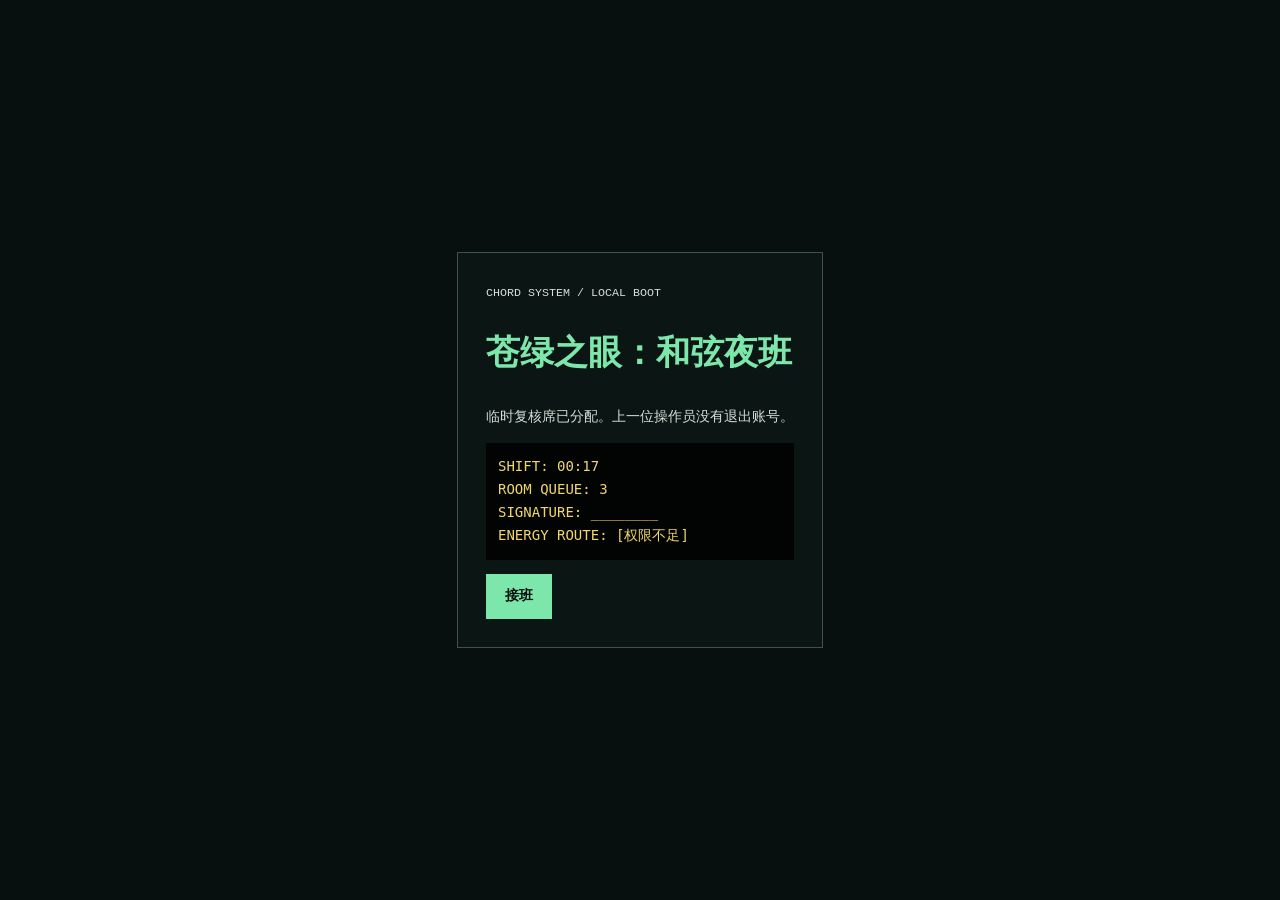
==== night-shift/index.html @ 9d4cd27d "Add Cloak crossover night shift prologue" ====
<!doctype html>
<html lang="zh-CN">
<head>
  <meta charset="UTF-8">
  <meta name="viewport" content="width=device-width,initial-scale=1">
  <meta name="theme-color" content="#071412">
  <title>苍绿之眼：和弦夜班</title>
  <link rel="stylesheet" href="styles.css">
</head>
<body>
  <main id="app" aria-live="polite"></main>
  <script src="game.js"></script>
</body>
</html>
---- night-shift/styles.css ----
:root { --ink:#d6ded7; --muted:#83948b; --line:#40534b; --green:#7de6aa; --yellow:#f1d66c; --pink:#ec75a9; --red:#d86c6c; }
* { box-sizing:border-box; }
html,body { margin:0; min-height:100%; background:#07100f; color:var(--ink); font:14px/1.65 "Courier New","SimSun",monospace; letter-spacing:0; }
button,input { font:inherit; }
button { cursor:pointer; }
.shell { min-height:100vh; display:grid; grid-template-rows:auto 1fr auto; background:linear-gradient(rgba(5,16,14,.88),rgba(5,16,14,.95)),url("https://kuthorx.github.io/images/story_of_cloak/%E5%95%86%E5%BE%B5_A.webp") center/cover fixed; }
.topbar { display:flex; align-items:center; gap:18px; min-height:62px; padding:10px 20px; background:rgba(7,16,15,.94); border-bottom:1px solid var(--line); }
.brand { margin-right:auto; }
.brand b { display:block; color:var(--green); font-size:17px; }
.brand small,.top-meta { color:var(--muted); }
.clock { color:var(--yellow); font-size:18px; }
.workspace { display:grid; grid-template-columns:230px minmax(0,1fr); min-height:0; }
.sidebar { padding:18px 12px; background:rgba(12,23,20,.95); border-right:1px solid var(--line); }
.case-title { padding:0 8px 16px; border-bottom:1px solid var(--line); }
.case-title small { color:var(--pink); }
.case-title h1 { margin:4px 0 0; font-size:18px; }
.nav { display:grid; gap:5px; margin-top:14px; }
.nav button { padding:9px 10px; background:transparent; color:var(--muted); border:0; border-left:3px solid transparent; text-align:left; }
.nav button:hover,.nav button.active { color:var(--ink); background:#1b2b27; border-left-color:var(--green); }
.content { min-width:0; padding:26px clamp(18px,4vw,54px); background:rgba(7,16,15,.82); overflow:auto; }
.content-inner { max-width:980px; }
.section-head { margin:0 0 22px; padding-bottom:12px; border-bottom:1px solid var(--line); color:var(--green); font-size:22px; }
.document { margin:0 0 18px; padding:18px 20px; background:#d9d6bf; color:#24251f; border:1px solid #8a8978; box-shadow:4px 4px 0 #050908; }
.document.dark { background:#101817; color:var(--ink); border-color:var(--line); }
.document h2,.document h3 { margin-top:0; font-size:16px; }
.document .meta { color:#625f52; font-size:12px; }
.document.dark .meta { color:var(--muted); }
.document ol { padding-left:22px; }
.document li { margin:8px 0; }
.stamp { display:inline-block; padding:4px 8px; color:#8a1d25; border:2px solid #8a1d25; transform:rotate(-2deg); }
.log { padding:14px; background:#030706; color:#9deaba; border:1px solid #2b443a; white-space:pre-wrap; overflow-wrap:anywhere; }
.evidence-tabs { display:flex; flex-wrap:wrap; gap:6px; margin-bottom:16px; }
.evidence-tabs button,.action { padding:8px 12px; background:#182522; color:var(--ink); border:1px solid var(--line); }
.evidence-tabs button.active,.action:hover { color:#06100d; background:var(--green); border-color:var(--green); }
.decision { display:grid; gap:16px; max-width:720px; }
.decision fieldset { margin:0; padding:14px 16px; border:1px solid var(--line); background:rgba(16,26,24,.9); }
.decision legend { color:var(--yellow); padding:0 6px; }
.decision label { display:block; margin:8px 0; }
.decision input[type="radio"] { accent-color:var(--green); }
.decision input[type="text"] { width:min(360px,100%); padding:7px; background:#050b0a; color:var(--green); border:1px solid var(--line); }
.primary { padding:10px 18px; background:var(--green); color:#06100d; border:1px solid var(--green); font-weight:bold; }
.primary:disabled { opacity:.35; cursor:default; }
.feedback { min-height:48px; margin-top:14px; padding:10px 12px; border-left:3px solid var(--yellow); background:#171d17; color:var(--yellow); }
.feedback.bad { border-color:var(--red); color:#f29a9a; }
.tool-list { display:grid; grid-template-columns:repeat(auto-fit,minmax(220px,1fr)); gap:12px; }
.tool { min-height:120px; padding:15px; background:#111b18; border:1px solid var(--line); }
.tool b { display:block; color:var(--green); margin-bottom:8px; }
.tool.locked { color:#59665f; }
.recorder { display:flex; gap:8px; align-items:center; padding:12px; background:#080d0c; border:1px solid var(--line); }
.recorder button { width:42px; height:34px; background:#521b2c; color:#fff; border:1px solid var(--pink); }
.rule-live { font-size:16px; }
.changed { color:#91214c; text-decoration:underline wavy; }
.spectrum { display:flex; justify-content:center; align-items:center; gap:12px; height:180px; background:#040807; border:1px solid var(--line); }
.spectrum i { width:12px; background:var(--green); box-shadow:0 0 12px #42be83; }
.spectrum i:nth-child(2),.spectrum i:nth-child(6) { height:70%; }
.spectrum i:nth-child(3),.spectrum i:nth-child(5) { height:35%; background:var(--yellow); }
.spectrum i:nth-child(4) { height:92%; background:var(--pink); }
.statusbar { display:flex; gap:18px; padding:7px 18px; background:#070d0c; border-top:1px solid var(--line); color:var(--muted); }
.statusbar span:last-child { margin-left:auto; }
.complete { min-height:100vh; display:grid; place-items:center; padding:20px; background:#07100f; text-align:left; }
.complete>div { max-width:680px; padding:28px; background:#0b1513; border:1px solid var(--line); }
.complete h1 { color:var(--green); font-size:34px; }
.complete pre { padding:12px; background:#020403; color:var(--yellow); overflow:auto; }
.complete a { color:var(--pink); }
@media (max-width:720px) {
  .topbar { align-items:flex-start; flex-wrap:wrap; }
  .top-meta { display:none; }
  .workspace { grid-template-columns:1fr; }
  .sidebar { border-right:0; border-bottom:1px solid var(--line); padding:10px; }
  .case-title { padding-bottom:8px; }
  .nav { grid-template-columns:repeat(4,1fr); margin-top:8px; }
  .nav button { padding:8px 4px; border-left:0; border-bottom:3px solid transparent; text-align:center; font-size:12px; }
  .nav button.active { border-bottom-color:var(--green); }
  .content { padding:18px 12px 80px; }
  .statusbar { position:fixed; left:0; right:0; bottom:0; z-index:5; }
}
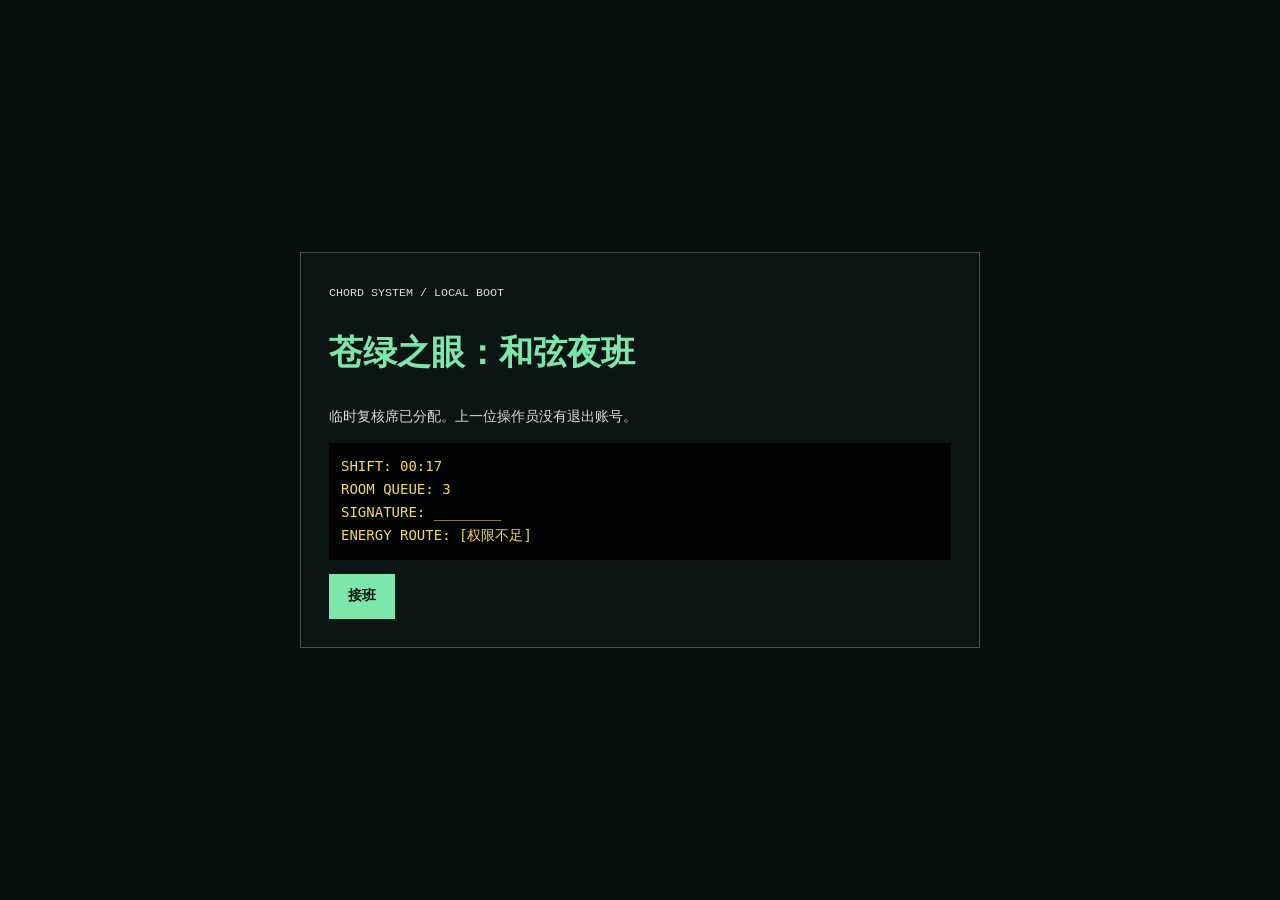
==== commit f29b10de: "Deepen cascading night shift puzzles" ====
--- a/night-shift/index.html
+++ b/night-shift/index.html
@@ -9,6 +9,7 @@
 </head>
 <body>
   <main id="app" aria-live="polite"></main>
+  <script src="logic.js"></script>
   <script src="game.js"></script>
 </body>
 </html>
--- a/night-shift/styles.css
+++ b/night-shift/styles.css
@@ -38,6 +38,8 @@
 .decision label { display:block; margin:8px 0; }
 .decision input[type="radio"] { accent-color:var(--green); }
 .decision input[type="text"] { width:min(360px,100%); padding:7px; background:#050b0a; color:var(--green); border:1px solid var(--line); }
+.field-grid fieldset:first-child { display:grid; grid-template-columns:repeat(2,minmax(0,1fr)); gap:8px 16px; }
+.field-grid fieldset:first-child legend { grid-column:1/-1; }
 .primary { padding:10px 18px; background:var(--green); color:#06100d; border:1px solid var(--green); font-weight:bold; }
 .primary:disabled { opacity:.35; cursor:default; }
 .feedback { min-height:48px; margin-top:14px; padding:10px 12px; border-left:3px solid var(--yellow); background:#171d17; color:var(--yellow); }
@@ -55,12 +57,23 @@
 .spectrum i:nth-child(2),.spectrum i:nth-child(6) { height:70%; }
 .spectrum i:nth-child(3),.spectrum i:nth-child(5) { height:35%; background:var(--yellow); }
 .spectrum i:nth-child(4) { height:92%; background:var(--pink); }
+.dial-label { display:grid; gap:10px; color:var(--yellow); }
+.dial-label input { width:100%; accent-color:var(--green); }
+.track-list { display:grid; gap:7px; margin:18px 0; }
+.track-list span { padding:9px 12px; border-left:3px solid var(--line); background:#080e0d; }
+.track-list .muted-track { color:#56645d; }
+.track-list .found { color:var(--green); border-left-color:var(--green); }
+.document table { width:100%; border-collapse:collapse; }
+.document th,.document td { padding:8px; border:1px solid #878574; text-align:left; vertical-align:top; }
+.optical-band { margin:18px 0; padding:24px 12px; color:rgba(125,230,170,var(--reveal)); border:1px solid #29483c; background:linear-gradient(90deg,#173f8c,#29a878,#d8dd57); font-weight:bold; text-shadow:0 1px #000; }
+.shift-ledger>div { display:grid; grid-template-columns:130px 1fr; gap:8px; padding:9px 0; border-top:1px solid var(--line); }
+.shift-ledger code { display:block; color:var(--green); overflow-wrap:anywhere; }
 .statusbar { display:flex; gap:18px; padding:7px 18px; background:#070d0c; border-top:1px solid var(--line); color:var(--muted); }
 .statusbar span:last-child { margin-left:auto; }
 .complete { min-height:100vh; display:grid; place-items:center; padding:20px; background:#07100f; text-align:left; }
-.complete>div { max-width:680px; padding:28px; background:#0b1513; border:1px solid var(--line); }
+.complete>div { width:min(680px,100%); min-width:0; padding:28px; background:#0b1513; border:1px solid var(--line); }
 .complete h1 { color:var(--green); font-size:34px; }
-.complete pre { padding:12px; background:#020403; color:var(--yellow); overflow:auto; }
+.complete pre { padding:12px; background:#020403; color:var(--yellow); white-space:pre-wrap; overflow-wrap:anywhere; }
 .complete a { color:var(--pink); }
 @media (max-width:720px) {
   .topbar { align-items:flex-start; flex-wrap:wrap; }
@@ -72,5 +85,7 @@
   .nav button { padding:8px 4px; border-left:0; border-bottom:3px solid transparent; text-align:center; font-size:12px; }
   .nav button.active { border-bottom-color:var(--green); }
   .content { padding:18px 12px 80px; }
+  .field-grid fieldset:first-child { grid-template-columns:1fr; }
+  .shift-ledger>div { grid-template-columns:1fr; }
   .statusbar { position:fixed; left:0; right:0; bottom:0; z-index:5; }
 }
